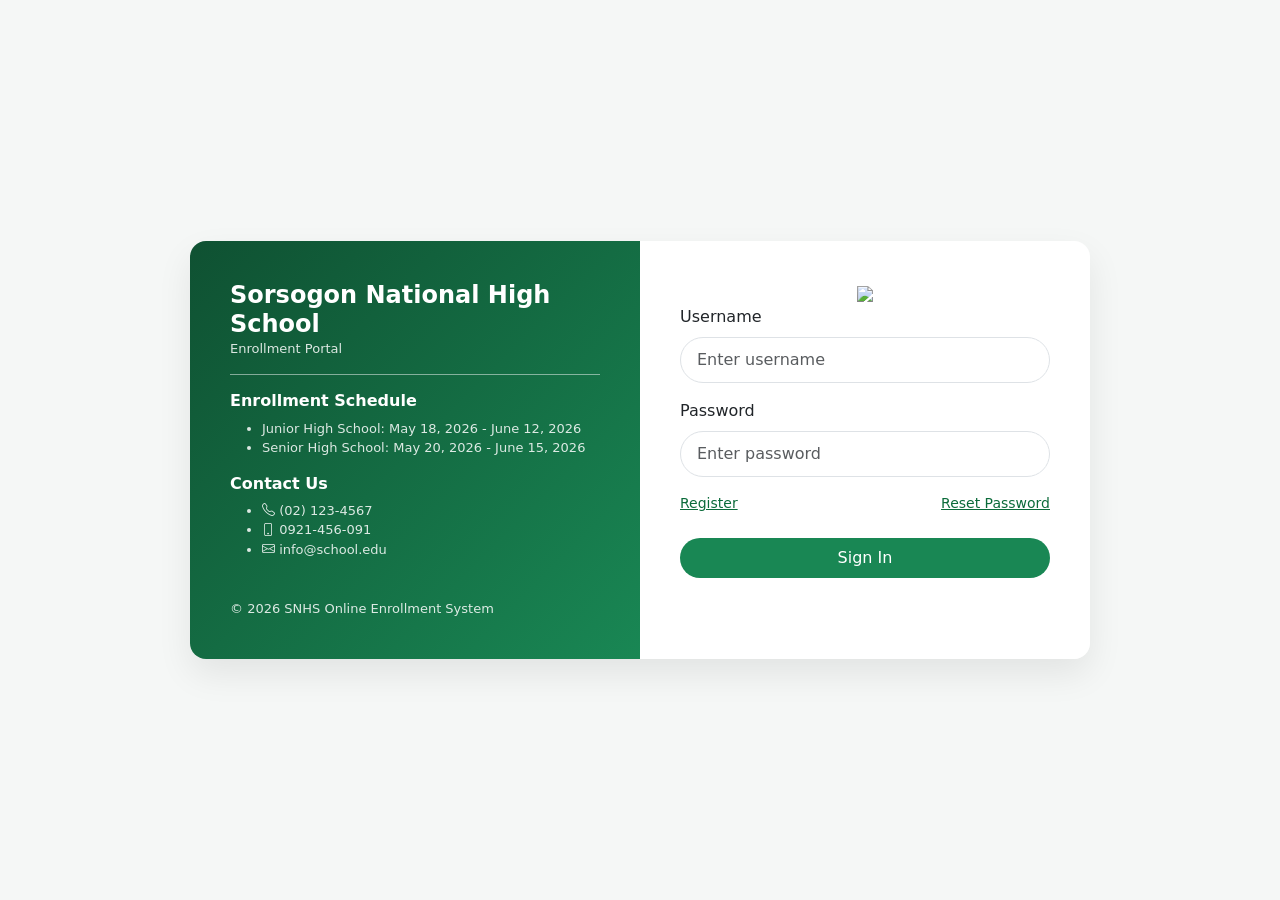
==== index.html @ 0f0d8f8b "Add files via upload" ====
<!doctype html>
<html lang="en">
    <head>
        <meta charset="utf-8" />
        <meta name="viewport" content="width=device-width, initial-scale=1" />

        <title>Sorsogon National High School</title>

        <link href="https://cdn.jsdelivr.net/npm/bootstrap@5.3.3/dist/css/bootstrap.min.css" rel="stylesheet" />
        <link href="https://cdn.jsdelivr.net/npm/bootstrap-icons@1.11.3/font/bootstrap-icons.css" rel="stylesheet" />

        <style>
            body {
                background: #f5f7f6;
                height: 100vh;
                display: flex;
                align-items: center;
                justify-content: center;
            }

            /* container card */
            .login-wrapper {
                max-width: 900px;
                width: 100%;
                border-radius: 16px;
                overflow: hidden;
                box-shadow: 0 15px 35px rgba(0, 0, 0, 0.08);
            }

            /* left info box */
            .login-info {
                background: linear-gradient(135deg, #0f5132, #198754);
                color: white;
                padding: 40px;
            }

            /* right login box */
            .login-form {
                background: white;
                padding: 40px;
            }

            .login-title {
                font-weight: 700;
                margin-bottom: 20px;
            }

            .form-control {
                border-radius: 30px;
                padding: 10px 16px;
            }

            .form-control:focus, .form-select:focus{
                border-color: rgba(18,146,79,.45);
                box-shadow: 0 0 0 .25rem rgba(18,146,79,.16);
            }

            .btn-brand {
                background: #198754;
                border: none;
                border-radius: 30px;
            }

            .btn-brand:hover {
                background: #157347;
            }

            .small-muted {
                font-size: 13px;
                opacity: 0.85;
            }
        </style>
    </head>

    <body>
        <div class="login-wrapper">
            <div class="row g-0">
                <!-- LEFT PANEL -->
                <div class="col-md-6 login-info d-flex flex-column justify-content-between">
                    <div>
                        <h3 class="fw-bold fs-4 mb-0">Sorsogon National High School</h3>

                        <p class="small-muted mt-0">
                            Enrollment Portal
                        </p>

                        <hr class="border-light opacity-50" />

                        <h6 class="fw-bold">Enrollment Schedule</h6>

                        <ul class="small-muted">
                            <li>Junior High School: May 18, 2026 - June 12, 2026</li>
                            <li>Senior High School: May 20, 2026 - June 15, 2026</li>
                        </ul>

                        <h6 class="fw-bold mt-3">Contact Us</h6>

                        <ul class="small-muted">
                            <li><i class="bi bi-telephone"></i> (02) 123-4567</li>
                            <li><i class="bi bi-phone"></i> 0921-456-091</li>
                            <li><i class="bi bi-envelope"></i> info@school.edu</li>
                        </ul>
                    </div>

                    <div class="small-muted mt-4">© 2026 SNHS Online Enrollment System</div>
                </div>

                <!-- LOGIN PANEL -->
                <div class="col-md-6 login-form ">
                    <div class="brand-badge text-center">
                        <img src="assets/logo.jpg" class="w-50">
                    </div>
                    <form>
                        <div class="mb-3">
                            <label class="form-label">Username</label>
                            <input type="text" class="form-control" placeholder="Enter username" />
                        </div>

                        <div class="mb-3">
                            <label class="form-label">Password</label>
                            <input type="password" class="form-control" placeholder="Enter password" />
                        </div>

                        <div class="d-flex justify-content-between align-items-center mb-4">
                            <a href="student-enrollment.html" class="small text-decoration-underline" style="color: #0b6b3a">Register</a>
                            <a href="#" class="small text-decoration-underline" style="color: #0b6b3a">Reset Password</a>
                        </div>

                        <a class="btn btn-brand w-100 py-2 rounded-pill text-white" href="admin-dashboard.html">
                            Sign In
                        </a>
                    </form>
                </div>
            </div>
        </div>
    </body>
</html>
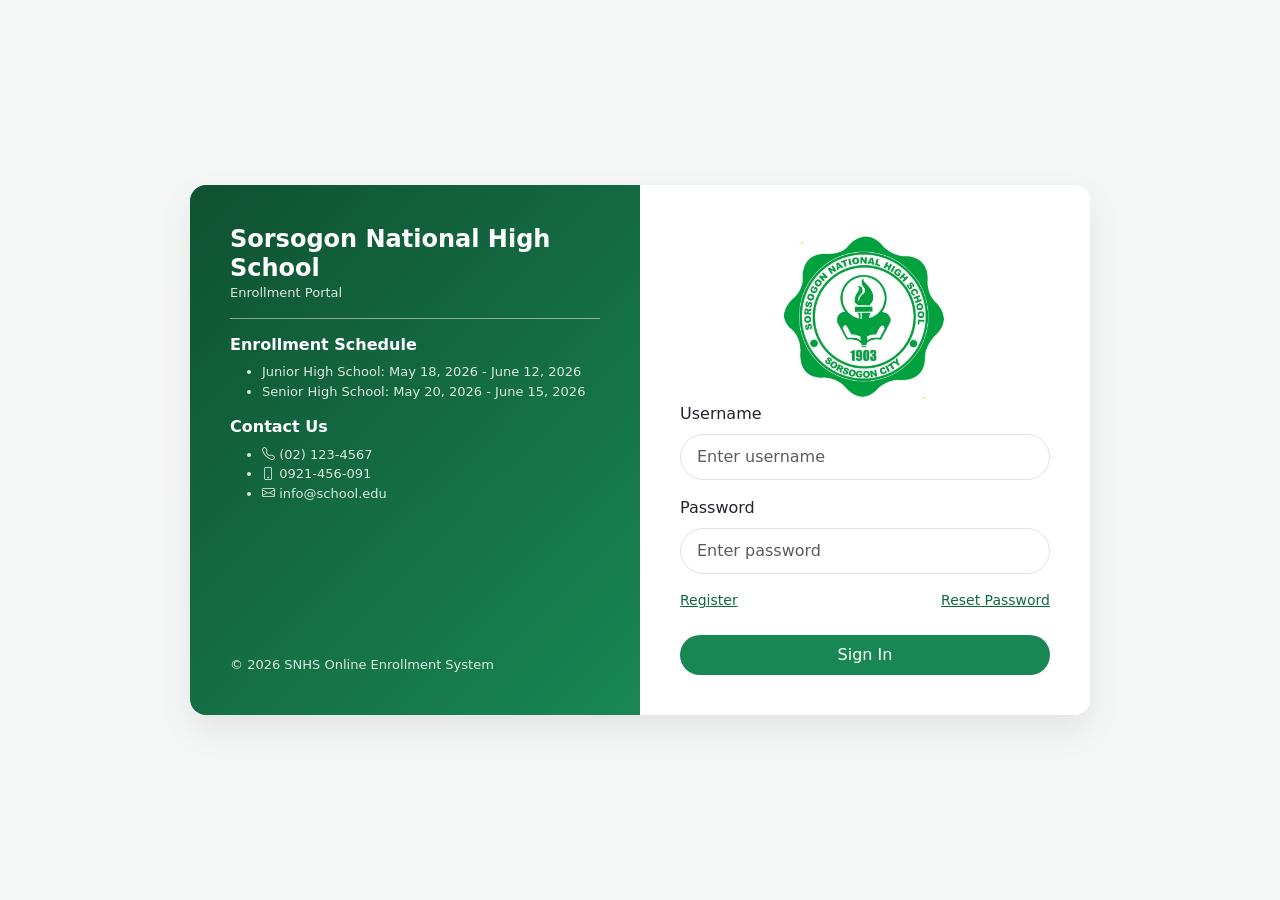
==== commit f3e57979: "Add files via upload" ====
--- a/index.html
+++ b/index.html
@@ -69,6 +69,36 @@
                 font-size: 13px;
                 opacity: 0.85;
             }
+            @media (max-width: 767px) {
+            body {
+                height: auto;
+                padding: 20px 10px;
+                align-items: flex-start;
+            }
+
+            .login-wrapper {
+                border-radius: 12px;
+            }
+
+            .login-info,
+            .login-form {
+                padding: 25px 20px;
+            }
+
+            .login-info {
+                text-align: center;
+            }
+
+            .login-info hr {
+                margin-left: auto;
+                margin-right: auto;
+                width: 60%;
+            }
+
+            .login-form img {
+                width: 120px !important;
+            }
+        }
         </style>
     </head>
 
@@ -76,7 +106,7 @@
         <div class="login-wrapper">
             <div class="row g-0">
                 <!-- LEFT PANEL -->
-                <div class="col-md-6 login-info d-flex flex-column justify-content-between">
+                <div class="col-md-6 order-2 order-md-1 login-info d-flex flex-column justify-content-between">
                     <div>
                         <h3 class="fw-bold fs-4 mb-0">Sorsogon National High School</h3>
 
@@ -106,7 +136,7 @@
                 </div>
 
                 <!-- LOGIN PANEL -->
-                <div class="col-md-6 login-form ">
+                <div class="col-md-6 order-1 order-md-2 login-form">
                     <div class="brand-badge text-center">
                         <img src="assets/logo.jpg" class="w-50">
                     </div>
